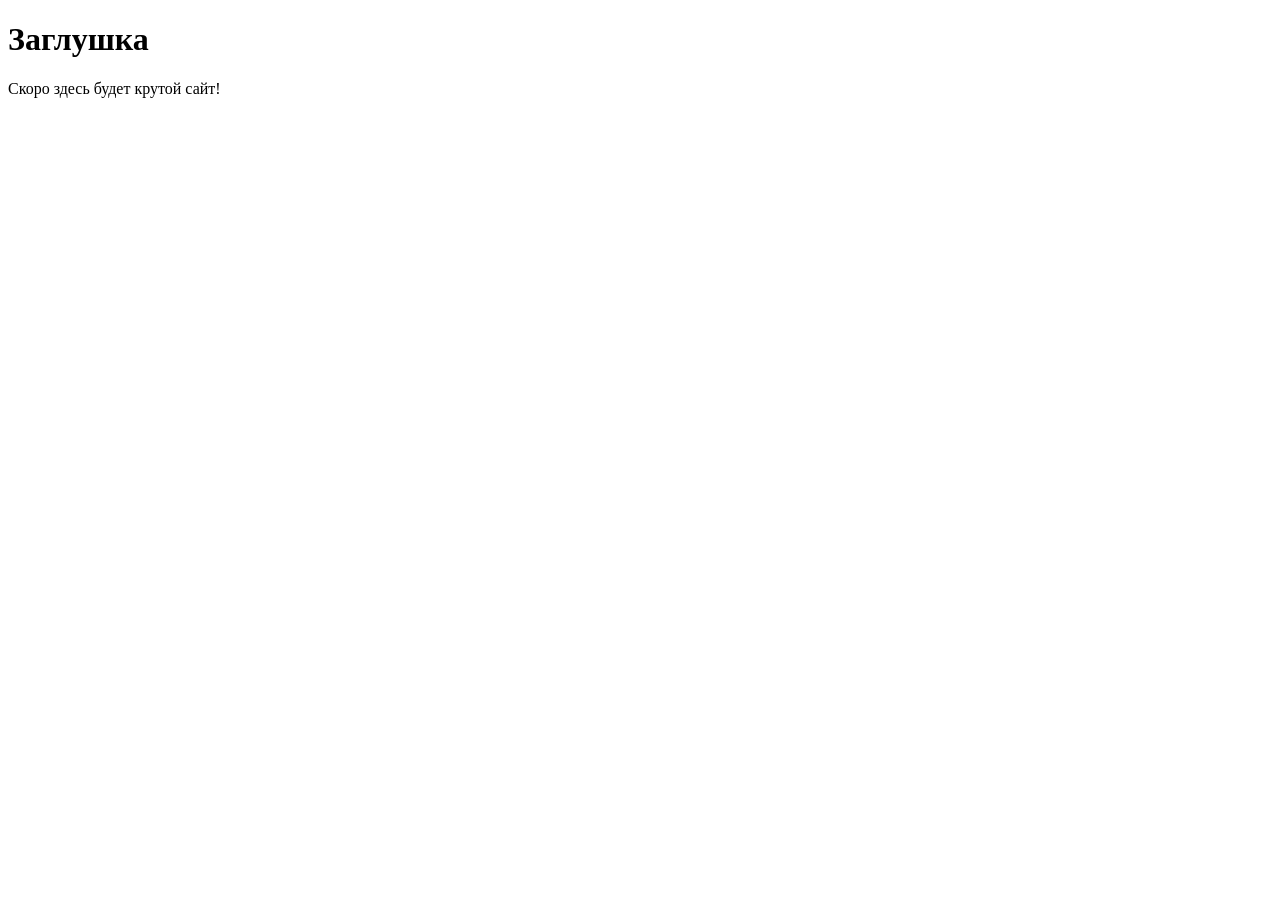
==== src/index.html @ 9844af86 "feat: add basic index.html with favicon and viewport meta tag" ====
<!DOCTYPE html>
<html lang="ru">
<head>
 <meta charset="UTF-8">
 <!-- Важная мета-информация для корректного отображения на мобильных устройствах -->
 <meta name="viewport" content="width=device-width, initial-scale=1.0">
 <title>Мой первый проект</title>
 <!-- Подключение фавиконки -->
 <link rel="icon" href="../assets/favicon.ico" type="image/x-icon">
</head>
<body>
 <h1>Заглушка</h1>
 <p>Скоро здесь будет крутой сайт!</p>
</body>
</html>
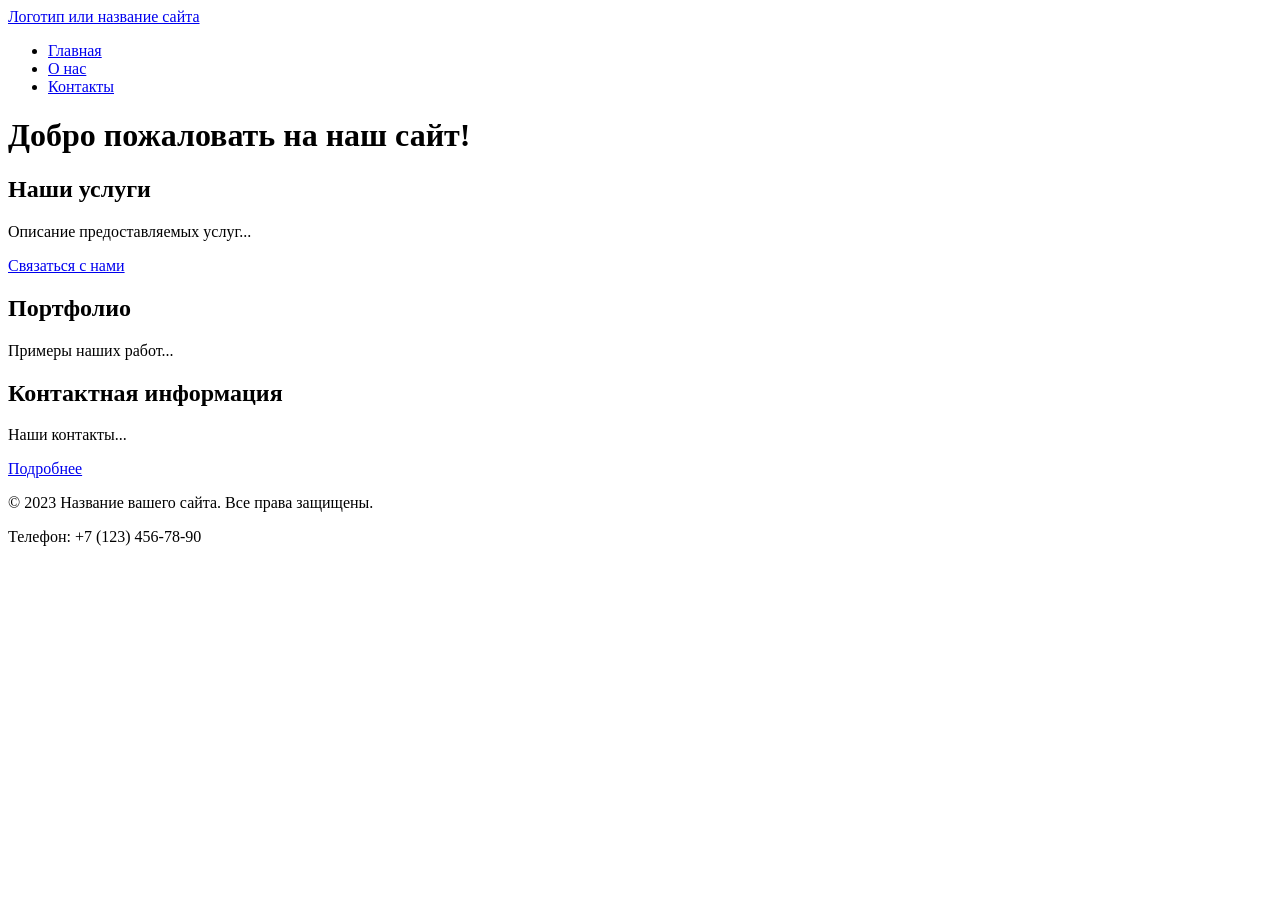
==== commit ac701652: "feat: add multi-page structure with semantics, nav and anchors" ====
--- a/src/index.html
+++ b/src/index.html
@@ -2,14 +2,49 @@
 <html lang="ru">
 <head>
  <meta charset="UTF-8">
- <!-- Важная мета-информация для корректного отображения на мобильных устройствах -->
  <meta name="viewport" content="width=device-width, initial-scale=1.0">
- <title>Мой первый проект</title>
- <!-- Подключение фавиконки -->
- <link rel="icon" href="../assets/favicon.ico" type="image/x-icon">
+ <title>Главная - Название вашего сайта</title>
+ <meta name="description" content="Краткое описание главной страницы вашего сайта">
+ <link rel="icon" href="assets/favicon.ico" type="image/x-icon">
 </head>
 <body>
- <h1>Заглушка</h1>
- <p>Скоро здесь будет крутой сайт!</p>
+ <!-- Шапка сайта -->
+ <header>
+ <a href="/">Логотип или название сайта</a>
+ <!-- Главное меню навигации -->
+ <nav>
+ <ul>
+ <li><a href="index.html">Главная</a></li>
+ <li><a href="about.html">О нас</a></li>
+ <li><a href="contacts.html">Контакты</a></li>
+ </ul>
+ </nav>
+ </header>
+ <!-- Уникальное основное содержимое страницы -->
+ <main>
+ <h1>Добро пожаловать на наш сайт!</h1>
+ <!-- Секция 1 с якорем -->
+ <section id="services">
+ <h2>Наши услуги</h2>
+ <p>Описание предоставляемых услуг...</p>
+ <a href="#contacts">Связаться с нами</a> <!-- Якорная ссылка внутри страницы -->
+ </section>
+ <!-- Секция 2 с якорем -->
+ <section id="portfolio">
+ <h2>Портфолио</h2>
+ <p>Примеры наших работ...</p>
+ </section>
+ <!-- Секция 3 с якорем -->
+ <section id="contacts">
+ <h2>Контактная информация</h2>
+ <p>Наши контакты...</p>
+ <a href="contacts.html">Подробнее</a> <!-- Ссылка на отдельную страницу -->
+ </section>
+ </main>
+ <!-- Подвал сайта -->
+ <footer>
+ <p>&copy; 2023 Название вашего сайта. Все права защищены.</p>
+ <p>Телефон: +7 (123) 456-78-90</p>
+ </footer>
 </body>
-</html>
+</html>
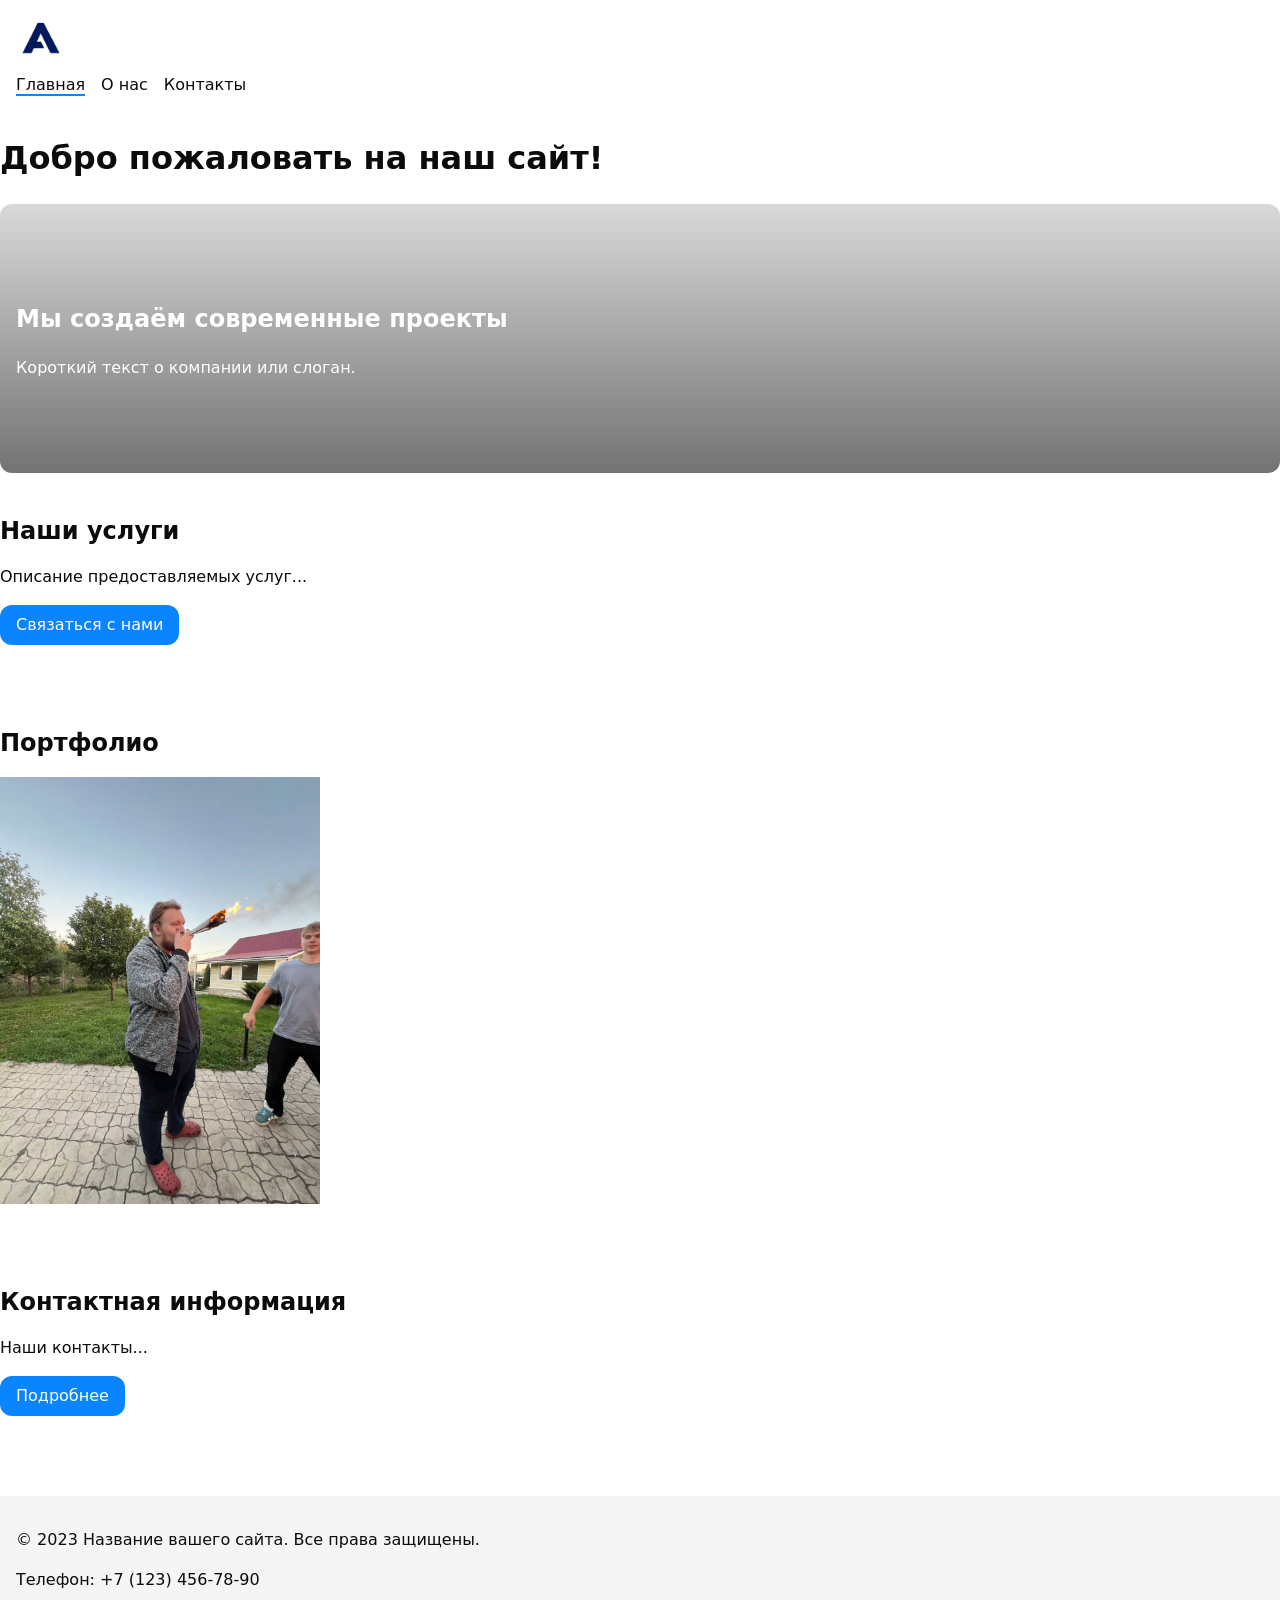
==== commit 99eac43d: "практичка 3-4" ====
--- a/src/index.html
+++ b/src/index.html
@@ -1,50 +1,64 @@
 <!DOCTYPE html>
 <html lang="ru">
+
 <head>
- <meta charset="UTF-8">
- <meta name="viewport" content="width=device-width, initial-scale=1.0">
- <title>Главная - Название вашего сайта</title>
- <meta name="description" content="Краткое описание главной страницы вашего сайта">
- <link rel="icon" href="assets/favicon.ico" type="image/x-icon">
+  <meta charset="UTF-8">
+  <meta name="viewport" content="width=device-width, initial-scale=1.0">
+  <title>Главная - Название вашего сайта</title>
+  <meta name="description" content="Краткое описание главной страницы вашего сайта">
+  <link rel="icon" href="assets/favicon.ico" type="image/x-icon">
+
+
+  <link rel="stylesheet" href="styles.css">
 </head>
+
 <body>
- <!-- Шапка сайта -->
- <header>
- <a href="/">Логотип или название сайта</a>
- <!-- Главное меню навигации -->
- <nav>
- <ul>
- <li><a href="index.html">Главная</a></li>
- <li><a href="about.html">О нас</a></li>
- <li><a href="contacts.html">Контакты</a></li>
- </ul>
- </nav>
- </header>
- <!-- Уникальное основное содержимое страницы -->
- <main>
- <h1>Добро пожаловать на наш сайт!</h1>
- <!-- Секция 1 с якорем -->
- <section id="services">
- <h2>Наши услуги</h2>
- <p>Описание предоставляемых услуг...</p>
- <a href="#contacts">Связаться с нами</a> <!-- Якорная ссылка внутри страницы -->
- </section>
- <!-- Секция 2 с якорем -->
- <section id="portfolio">
- <h2>Портфолио</h2>
- <p>Примеры наших работ...</p>
- </section>
- <!-- Секция 3 с якорем -->
- <section id="contacts">
- <h2>Контактная информация</h2>
- <p>Наши контакты...</p>
- <a href="contacts.html">Подробнее</a> <!-- Ссылка на отдельную страницу -->
- </section>
- </main>
- <!-- Подвал сайта -->
- <footer>
- <p>&copy; 2023 Название вашего сайта. Все права защищены.</p>
- <p>Телефон: +7 (123) 456-78-90</p>
- </footer>
+  <header class="site-header">
+    <img class="site-header__brand" src="assets/favicon.ico" alt="Логотип" width="50" height="50">
+    
+    <nav class="site-nav" aria-label="Основная навигация">
+      <ul class="site-nav__list">
+        <li class="site-nav__item"><a class="site-nav__link site-nav__link--active" href="index.html">Главная</a></li>
+        <li class="site-nav__item"><a class="site-nav__link" href="about.html">О нас</a></li>
+        <li class="site-nav__item"><a class="site-nav__link" href="contacts.html">Контакты</a></li>
+      </ul>
+    </nav>
+  </header>
+
+  <main>
+    <h1>Добро пожаловать на наш сайт!</h1>
+
+    <section class="hero">
+      <h2>Мы создаём современные проекты</h2>
+      <p>Короткий текст о компании или слоган.</p>
+    </section>
+
+    <section id="services" class="section">
+      <h2 class="section__title">Наши услуги</h2>
+      <p>Описание предоставляемых услуг...</p>
+      <a href="#contacts" class="btn">Связаться с нами</a>
+    </section>
+
+    <section id="portfolio" class="section">
+      <h2 class="section__title">Портфолио</h2>
+      <picture>
+        <source type="image/avif" srcset="assets/ivan.avif">
+        <source type="image/webp" srcset="assets/ivan.webp">
+        <img src="assets/ivan.jpg" alt="Пример проекта" width="320" height="180">
+      </picture>
+    </section>
+
+    <section id="contacts" class="section">
+      <h2 class="section__title">Контактная информация</h2>
+      <p>Наши контакты...</p>
+      <a href="contacts.html" class="btn">Подробнее</a>
+    </section>
+  </main>
+
+  <footer class="site-footer">
+    <p>&copy; 2023 Название вашего сайта. Все права защищены.</p>
+    <p>Телефон: +7 (123) 456-78-90</p>
+  </footer>
 </body>
+
 </html>
--- a/src/styles.css
+++ b/src/styles.css
@@ -0,0 +1,212 @@
+
+:root {
+  --color-bg: #fff;
+  --color-fg: #0b0b0b;
+  --color-muted: #666;
+  --color-primary: #0a84ff;
+  --color-danger: #b00020;
+
+  --font-body: system-ui, -apple-system, "Segoe UI", Roboto, Arial, sans-serif;
+
+  --space-1: 4px;
+  --space-2: 8px;
+  --space-3: 16px;
+  --space-4: 24px;
+  --space-5: 40px;
+
+  --radius: 12px;
+  --shadow: 0 1px 2px rgba(0, 0, 0, .08), 0 8px 24px rgba(0, 0, 0, .08);
+}
+
+
+* {
+  box-sizing: border-box;
+}
+
+
+main {
+  min-height: 60vh;
+}
+
+html,
+body {
+
+  margin: 0;
+  padding: 0;
+}
+
+body {
+  background: var(--color-bg);
+  color: var(--color-fg);
+  font-family: var(--font-body);
+  line-height: 1.5;
+}
+
+img,
+video {
+  max-width: 100%;
+  height: auto;
+  display: block;
+}
+
+button,
+input,
+select,
+textarea {
+  font: inherit;
+  color: inherit;
+}
+
+.site-header {
+  padding: var(--space-3);
+  background: var(--color-bg);
+}
+
+.site-header__brand {
+  font-weight: bold;
+  margin-right: var(--space-4);
+  display: inline-block;
+}
+
+.site-nav__list {
+  display: flex;
+  list-style: none;
+  margin: 0;
+  padding: 0;
+  gap: var(--space-3);
+}
+
+.site-nav__link {
+  text-decoration: none;
+  color: var(--color-fg);
+}
+
+.site-nav__link:hover,
+.site-nav__link:focus-visible {
+  color: var(--color-primary);
+}
+
+.site-nav__link--active {
+  border-bottom: 2px solid var(--color-primary);
+}
+
+.breadcrumbs {
+  margin: var(--space-3) 0;
+}
+
+.breadcrumbs__link {
+  color: var(--color-primary);
+  text-decoration: none;
+}
+
+.breadcrumbs__link:hover,
+.breadcrumbs__link:focus-visible {
+  text-decoration: underline;
+}
+
+.breadcrumbs__current {
+  color: var(--color-muted);
+}
+
+.hero {
+  background: linear-gradient(to top, rgba(0, 0, 0, .55), rgba(0, 0, 0, .15)), url("img/hero-1920.jpg") center/cover no-repeat;
+  color: #fff;
+  padding: clamp(2rem, 6vw, 6rem) 1rem;
+  border-radius: var(--radius);
+}
+
+.section {
+  padding-block: var(--space-5);
+}
+
+.section__title {
+  margin: 0 0 var(--space-3);
+}
+
+.btn {
+  background: var(--color-primary);
+  color: #fff;
+  border: none;
+  border-radius: var(--radius);
+  padding: .5rem 1rem;
+  cursor: pointer;
+  text-decoration: none;
+  display: inline-block;
+}
+
+.btn:hover {
+  filter: brightness(0.95);
+}
+
+.btn:focus-visible {
+  outline: 2px solid var(--color-primary);
+  outline-offset: 2px;
+}
+
+.btn--submit {
+  background: green;
+}
+
+.form__label {
+  display: block;
+  margin: .5rem 0 .25rem;
+}
+
+.form__input,
+.form__select,
+.form__textarea {
+  width: 100%;
+  max-width: 480px;
+  padding: .5rem .75rem;
+  border: 1px solid #c8c8c8;
+  border-radius: var(--radius);
+  background: #fff;
+}
+
+.form__actions {
+  display: flex;
+  gap: .5rem;
+  margin-top: 1rem;
+}
+
+[aria-invalid="true"] {
+  border-color: var(--color-danger);
+}
+
+dialog.modal {
+  padding: 1.25rem;
+  border: none;
+  border-radius: var(--radius);
+}
+
+dialog::backdrop {
+  background: rgba(0, 0, 0, .5);
+}
+
+.media {
+  aspect-ratio: 16/9;
+  width: min(100%, 960px);
+  margin-inline: auto;
+}
+
+.media video,
+.media iframe {
+  width: 100%;
+  height: 100%;
+  border-radius: var(--radius);
+}
+
+html {
+  scroll-behavior: smooth;
+}
+
+:target {
+  outline: 2px dashed var(--color-primary);
+  outline-offset: 4px;
+}
+
+.site-footer {
+  padding: var(--space-3);
+  background: #f5f5f5;
+  margin-top: var(--space-5);
+}
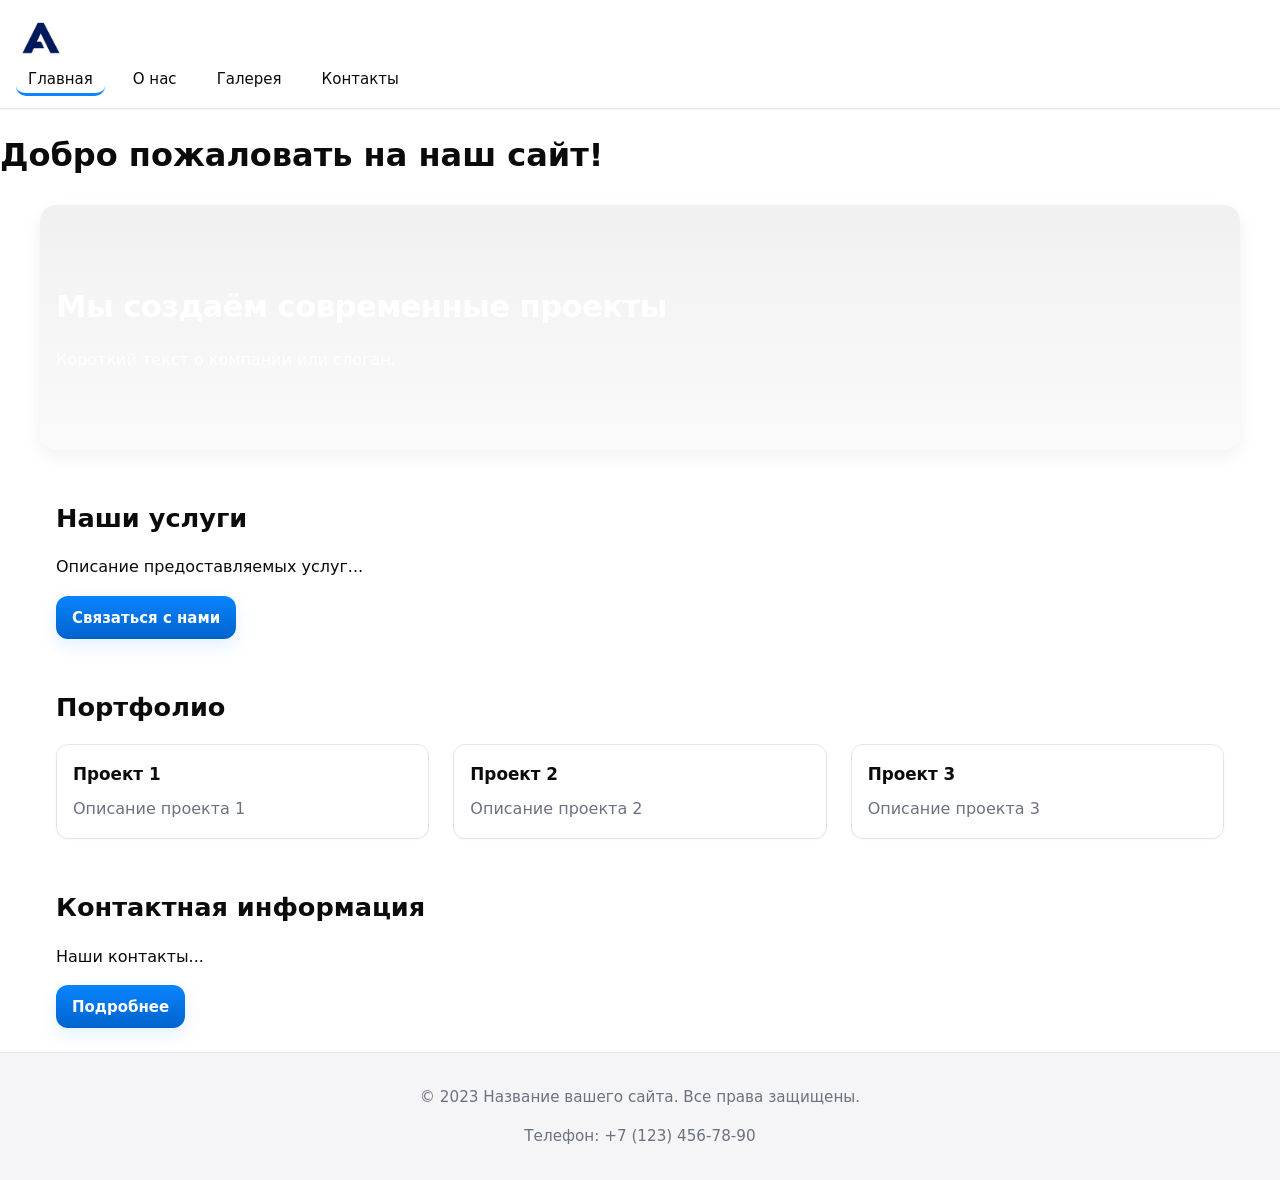
==== commit 5db8bfc2: "kr3" ====
--- a/src/index.html
+++ b/src/index.html
@@ -1,31 +1,30 @@
 <!DOCTYPE html>
 <html lang="ru">
-
 <head>
   <meta charset="UTF-8">
-  <meta name="viewport" content="width=device-width, initial-scale=1.0">
+  <meta name="viewport" content="width=device-width, initial-scale=1.0, viewport-fit=cover">
   <title>Главная - Название вашего сайта</title>
   <meta name="description" content="Краткое описание главной страницы вашего сайта">
   <link rel="icon" href="assets/favicon.ico" type="image/x-icon">
-
-
   <link rel="stylesheet" href="styles.css">
 </head>
-
 <body>
+  <a class="skip-link" href="#main">Перейти к содержимому</a>
+  
   <header class="site-header">
-    <img class="site-header__brand" src="assets/favicon.ico" alt="Логотип" width="50" height="50">
+    <img class="site-header__brand" src="assets/favicon.ico" alt="Логотип компании" width="50" height="50">
     
     <nav class="site-nav" aria-label="Основная навигация">
       <ul class="site-nav__list">
-        <li class="site-nav__item"><a class="site-nav__link site-nav__link--active" href="index.html">Главная</a></li>
+        <li class="site-nav__item"><a class="site-nav__link site-nav__link--active" href="index.html" aria-current="page">Главная</a></li>
         <li class="site-nav__item"><a class="site-nav__link" href="about.html">О нас</a></li>
+        <li class="site-nav__item"><a class="site-nav__link" href="gallery.html">Галерея</a></li>
         <li class="site-nav__item"><a class="site-nav__link" href="contacts.html">Контакты</a></li>
       </ul>
     </nav>
   </header>
 
-  <main>
+  <main id="main">
     <h1>Добро пожаловать на наш сайт!</h1>
 
     <section class="hero">
@@ -41,11 +40,22 @@
 
     <section id="portfolio" class="section">
       <h2 class="section__title">Портфолио</h2>
-      <picture>
-        <source type="image/avif" srcset="assets/ivan.avif">
-        <source type="image/webp" srcset="assets/ivan.webp">
-        <img src="assets/ivan.jpg" alt="Пример проекта" width="320" height="180">
-      </picture>
+      <div class="projects-preview">
+        <div class="projects-preview__grid">
+          <article class="project-card">
+            <h3 class="project-card__title">Проект 1</h3>
+            <p class="project-card__description">Описание проекта 1</p>
+          </article>
+          <article class="project-card">
+            <h3 class="project-card__title">Проект 2</h3>
+            <p class="project-card__description">Описание проекта 2</p>
+          </article>
+          <article class="project-card">
+            <h3 class="project-card__title">Проект 3</h3>
+            <p class="project-card__description">Описание проекта 3</p>
+          </article>
+        </div>
+      </div>
     </section>
 
     <section id="contacts" class="section">
@@ -60,5 +70,4 @@
     <p>Телефон: +7 (123) 456-78-90</p>
   </footer>
 </body>
-
 </html>
--- a/src/styles.css
+++ b/src/styles.css
@@ -1,212 +1,338 @@
-
-:root {
-  --color-bg: #fff;
-  --color-fg: #0b0b0b;
-  --color-muted: #666;
-  --color-primary: #0a84ff;
-  --color-danger: #b00020;
-
-  --font-body: system-ui, -apple-system, "Segoe UI", Roboto, Arial, sans-serif;
-
-  --space-1: 4px;
-  --space-2: 8px;
-  --space-3: 16px;
-  --space-4: 24px;
-  --space-5: 40px;
-
-  --radius: 12px;
-  --shadow: 0 1px 2px rgba(0, 0, 0, .08), 0 8px 24px rgba(0, 0, 0, .08);
-}
-
-
-* {
-  box-sizing: border-box;
-}
-
-
-main {
-  min-height: 60vh;
-}
-
-html,
+:root{
+  --bg: #ffffff;
+  --section-bg: #f5f5f7;
+  --fg: #0b0b0b;
+  --muted: #6b7280;
+  --primary: #0a84ff;
+  --primary-600: #0063cc;
+  --glass: rgba(255,255,255,0.6);
+  --card-bg: #ffffff;
+  --border: #e6e6ea;
+  --danger: #b00020;
+
+  --radius-sm: 8px;
+  --radius-md: 12px;
+  --radius-lg: 16px;
+
+  --space-xs: 4px;
+  --space-sm: 8px;
+  --space-md: 16px;
+  --space-lg: 24px;
+  --space-xl: 40px;
+
+  --shadow-xs: 0 1px 2px rgba(10, 10, 10, 0.04);
+  --shadow-sm: 0 6px 18px rgba(10, 10, 10, 0.06);
+  --shadow-lg: 0 20px 40px rgba(10, 10, 10, 0.06);
+
+  --font-stack: Inter, ui-sans-serif, system-ui, -apple-system, "Segoe UI", Roboto, "Helvetica Neue", Arial;
+}
+
+* { box-sizing: border-box; }
+html, body { height: 100%; margin: 0; padding: 0; background: var(--bg); color: var(--fg); font-family: var(--font-stack); -webkit-font-smoothing:antialiased; -moz-osx-font-smoothing:grayscale; }
+img, picture, video { display: block; max-width: 100%; height: auto; }
+a { color: inherit; text-decoration: none; }
+
 body {
-
+  display: flex;
+  flex-direction: column;
+  min-height: 100vh;
+  line-height: 1.6;
+  font-size: 16px;
+}
+main { flex: 1; }
+
+.skip-link{
+  position: absolute;
+  left: 1rem;
+  top: -100%;
+  z-index: 9999;
+  background: #111;
+  color: #fff;
+  padding: .5rem .75rem;
+  border-radius: 8px;
+}
+.skip-link:focus { top: 1rem; }
+
+:focus-visible { outline: 3px solid rgba(10,132,255,0.18); outline-offset: 3px; }
+
+.site-header {
+  background: var(--bg);
+  padding: calc(var(--space-sm) * 2);
+  position: sticky;
+  top: 0;
+  z-index: 200;
+  border-bottom: 1px solid var(--border);
+  box-shadow: var(--shadow-xs);
+}
+.site-header .site-header__brand { display:inline-block; vertical-align:middle; }
+.site-nav__list {
+  display:flex;
+  gap: var(--space-md);
+  list-style:none;
   margin: 0;
   padding: 0;
-}
-
-body {
-  background: var(--color-bg);
-  color: var(--color-fg);
-  font-family: var(--font-body);
-  line-height: 1.5;
-}
-
-img,
-video {
-  max-width: 100%;
-  height: auto;
-  display: block;
-}
-
-button,
-input,
-select,
-textarea {
-  font: inherit;
-  color: inherit;
-}
-
-.site-header {
-  padding: var(--space-3);
-  background: var(--color-bg);
-}
-
-.site-header__brand {
-  font-weight: bold;
-  margin-right: var(--space-4);
-  display: inline-block;
-}
-
-.site-nav__list {
-  display: flex;
-  list-style: none;
-  margin: 0;
-  padding: 0;
-  gap: var(--space-3);
-}
-
+  align-items:center;
+}
 .site-nav__link {
-  text-decoration: none;
-  color: var(--color-fg);
-}
-
-.site-nav__link:hover,
-.site-nav__link:focus-visible {
-  color: var(--color-primary);
-}
-
+  color: var(--fg);
+  padding: .5rem .75rem;
+  border-radius: 10px;
+  font-weight: 500;
+  font-size: 15px;
+}
 .site-nav__link--active {
-  border-bottom: 2px solid var(--color-primary);
-}
-
-.breadcrumbs {
-  margin: var(--space-3) 0;
-}
-
-.breadcrumbs__link {
-  color: var(--color-primary);
-  text-decoration: none;
-}
-
-.breadcrumbs__link:hover,
-.breadcrumbs__link:focus-visible {
-  text-decoration: underline;
-}
-
-.breadcrumbs__current {
-  color: var(--color-muted);
-}
+  border-bottom: 3px solid var(--primary);
+  padding-bottom: calc(.5rem - 3px);
+}
+.site-nav__link:hover { color: var(--primary); background: rgba(10,132,255,0.04); }
 
 .hero {
-  background: linear-gradient(to top, rgba(0, 0, 0, .55), rgba(0, 0, 0, .15)), url("img/hero-1920.jpg") center/cover no-repeat;
+  background: linear-gradient(180deg, rgba(10,10,10,0.06), rgba(10,10,10,0.02)), url("https://picsum.photos/1200/600") center/cover no-repeat;
   color: #fff;
-  padding: clamp(2rem, 6vw, 6rem) 1rem;
-  border-radius: var(--radius);
-}
+  padding: clamp(2.25rem, 6vw, 5.5rem) 1rem;
+  margin: var(--space-lg) auto;
+  max-width: 1200px;
+  border-radius: var(--radius-lg);
+  box-shadow: var(--shadow-sm);
+  display: grid;
+  gap: var(--space-md);
+}
+.hero h2 { margin: 0; font-size: clamp(1.6rem, 2.4vw, 2.6rem); font-weight: 700; letter-spacing: -0.02em; }
+.hero p { margin: 0; color: rgba(255,255,255,0.9); font-weight: 400; }
 
 .section {
-  padding-block: var(--space-5);
-}
-
-.section__title {
-  margin: 0 0 var(--space-3);
-}
+  padding: var(--space-lg) 1rem;
+  margin: 0 auto;
+  max-width: 1200px;
+}
+.section--muted { background: var(--section-bg); border-radius: 12px; padding: clamp(1.25rem, 2.5vw, 2rem); }
+
+.section__title { margin: 0 0 var(--space-md); font-size: clamp(1.25rem, 1.1rem + 1.6vw, 1.6rem); font-weight: 700; color: var(--fg); }
 
 .btn {
-  background: var(--color-primary);
+  display: inline-flex;
+  align-items: center;
+  gap: .5rem;
+  background: linear-gradient(180deg,var(--primary),var(--primary-600));
   color: #fff;
   border: none;
-  border-radius: var(--radius);
-  padding: .5rem 1rem;
+  padding: .6rem 1rem;
+  border-radius: 12px;
   cursor: pointer;
-  text-decoration: none;
-  display: inline-block;
-}
-
-.btn:hover {
-  filter: brightness(0.95);
-}
-
-.btn:focus-visible {
-  outline: 2px solid var(--color-primary);
-  outline-offset: 2px;
-}
-
-.btn--submit {
-  background: green;
-}
-
-.form__label {
+  font-weight: 600;
+  font-size: 15px;
+  box-shadow: 0 6px 18px rgba(10,132,255,0.12);
+  transition: transform .12s ease, box-shadow .12s ease;
+}
+.btn:hover { transform: translateY(-2px); box-shadow: 0 10px 24px rgba(10,132,255,0.12); }
+.btn:active { transform: translateY(0); }
+.btn--secondary {
+  background: transparent;
+  color: var(--fg);
+  border: 1px solid var(--border);
+  box-shadow: none;
+}
+
+.projects-preview__grid {
+  display: grid;
+  gap: var(--space-lg);
+  grid-template-columns: repeat(auto-fit, minmax(18rem, 1fr));
+}
+
+.project-card {
+  background: var(--card-bg);
+  border-radius: var(--radius-md);
+  padding: var(--space-md);
+  box-shadow: var(--shadow-xs);
+  border: 1px solid var(--border);
+  transition: transform .12s ease, box-shadow .12s ease;
+}
+.project-card:hover { transform: translateY(-6px); box-shadow: var(--shadow-sm); }
+.project-card__title { margin: 0 0 .5rem; font-weight: 700; font-size: 1.05rem; }
+.project-card__description { margin: 0; color: var(--muted); }
+
+.image-container { background: #fff; padding: var(--space-sm); border-radius: var(--radius-md); border: 1px solid var(--border); box-shadow: var(--shadow-xs); }
+.responsive-image { width:100%; height:auto; border-radius: 10px; display:block; }
+
+.retina-image {
+  width: 160px;
+  height: 160px;
   display: block;
-  margin: .5rem 0 .25rem;
-}
-
-.form__input,
-.form__select,
-.form__textarea {
+  margin: 0 auto;
+  border-radius: 12px;
+  object-fit: cover;
+  border: 1px solid var(--border);
+  box-shadow: var(--shadow-xs);
+}
+
+.object-fit-demo { display: grid; gap: var(--space-sm); grid-template-columns: repeat(auto-fit, minmax(220px,1fr)); align-items:start; }
+.object-fit-item { text-align: center; }
+.object-fit-item img { width:100%; height:200px; border-radius: 12px; border: 1px solid var(--border); }
+
+.object-fit-cover { object-fit: cover; background: #f8fafc; }
+.object-fit-contain { object-fit: contain; background: #f8fafc; }
+
+.gallery {
+  display: grid;
+  gap: var(--space-md);
+  grid-template-columns: repeat(auto-fit, minmax(220px, 1fr));
+}
+.gallery__item {
+  background: var(--card-bg);
+  border-radius: var(--radius-md);
+  overflow: hidden;
+  border: 1px solid var(--border);
+  box-shadow: var(--shadow-xs);
+  transition: transform .12s ease, box-shadow .12s ease;
+}
+.gallery__item:hover { transform: translateY(-6px); box-shadow: var(--shadow-sm); }
+.gallery__image-container { width: 100%; height: 200px; overflow: hidden; background: #fff; }
+.gallery__image { width:100%; height:100%; object-fit: cover; display:block; transition: transform .3s ease; }
+.gallery__item:hover .gallery__image { transform: scale(1.04); }
+.gallery__caption { padding: var(--space-sm); font-weight: 600; color: var(--muted); text-align:center; }
+
+.form__group { margin-bottom: var(--space-md); }
+.form__label { display:block; margin-bottom: .375rem; font-weight:600; color:var(--fg); }
+.form__input, .form__select, .form__textarea {
+  width:100%;
+  max-width: 560px;
+  padding: .75rem;
+  border-radius: 10px;
+  border: 1px solid var(--border);
+  background: linear-gradient(180deg, #fff, #fbfbfc);
+  box-shadow: inset 0 1px 0 rgba(10,10,10,0.02);
+  font-size: 15px;
+  color: var(--fg);
+}
+.form__textarea { min-height: 110px; resize: vertical; }
+.form__help { display:block; margin-top:.25rem; color:var(--muted); font-size: .875rem; }
+.form__error { color: var(--danger); font-size: .875rem; margin-top:.25rem; }
+
+[aria-invalid="true"] { outline: 2px solid rgba(176,0,32,0.08); box-shadow: 0 0 0 3px rgba(176,0,32,0.04); }
+
+dialog.modal {
+  border: none;
+  border-radius: 14px;
+  padding: var(--space-lg);
+  width: min(680px, 95vw);
+  max-width: 680px;
+  box-shadow: var(--shadow-lg);
+  background: linear-gradient(180deg, rgba(255,255,255,0.98), rgba(250,250,250,0.98));
+}
+dialog::backdrop { background: rgba(0,0,0,0.36); }
+
+dialog.js-fallback-open {
+  position: fixed;
+  inset: 0;
+  margin: auto;
+  display: block;
+  left: 50%;
+  transform: translateX(-50%);
+}
+
+.form__actions { display:flex; gap: .75rem; margin-top: var(--space-md); align-items:center; }
+
+.required { color: var(--danger); font-weight:700; }
+
+.media { width:100%; max-width: 960px; margin: 0 auto; border-radius: 12px; overflow: hidden; }
+.media video, .media iframe { width:100%; height:auto; display:block; background: #000; }
+
+.site-footer {
+  padding: var(--space-md);
+  background: var(--section-bg);
+  border-top: 1px solid var(--border);
+  margin-top: 0;
+  text-align: center;
+  color: var(--muted);
+  font-size: .95rem;
+}
+
+.breadcrumbs { margin-bottom: var(--space-md); color: var(--muted); font-size: .95rem; }
+.breadcrumbs__link { color: var(--primary); text-decoration: none; }
+
+@media (max-width: 900px) {
+  .hero { padding: clamp(1.5rem, 5vw, 3.5rem); border-radius: 12px; }
+  .retina-image { width: 140px; height: 140px; }
+  .gallery__image-container { height: 180px; }
+  .object-fit-item img { height: 160px; }
+}
+@media (max-width: 600px) {
+  .site-nav__list { gap: 8px; flex-wrap: wrap; }
+  .projects-preview__grid { grid-template-columns: 1fr; }
+  .gallery { grid-template-columns: repeat(2, 1fr); gap: 12px; }
+  .retina-image { width: 120px; height: 120px; }
+  .media { padding: 0 1rem; }
+  .form__input, .form__textarea { max-width: 100%; }
+}
+@media (max-width: 420px) {
+  .gallery { grid-template-columns: 1fr; }
+  .object-fit-item img { height: 140px; }
+}
+
+@media (prefers-reduced-motion: reduce) {
+  * { transition: none !important; animation: none !important; }
+}
+.gallery-4-col {
+  display: grid;
+  gap: var(--space-md);
+  grid-template-columns: repeat(4, 1fr);
+}
+
+.gallery-4-col .gallery__item {
+  background: var(--card-bg);
+  border-radius: var(--radius-md);
+  overflow: hidden;
+  border: 1px solid var(--border);
+  box-shadow: var(--shadow-xs);
+  transition: transform .12s ease, box-shadow .12s ease;
+}
+
+.gallery-4-col .gallery__item:hover {
+  transform: translateY(-6px);
+  box-shadow: var(--shadow-sm);
+}
+
+.gallery-4-col .gallery__image-container {
   width: 100%;
-  max-width: 480px;
-  padding: .5rem .75rem;
-  border: 1px solid #c8c8c8;
-  border-radius: var(--radius);
+  height: 150px;
+  overflow: hidden;
   background: #fff;
 }
 
-.form__actions {
-  display: flex;
-  gap: .5rem;
-  margin-top: 1rem;
-}
-
-[aria-invalid="true"] {
-  border-color: var(--color-danger);
-}
-
-dialog.modal {
-  padding: 1.25rem;
-  border: none;
-  border-radius: var(--radius);
-}
-
-dialog::backdrop {
-  background: rgba(0, 0, 0, .5);
-}
-
-.media {
-  aspect-ratio: 16/9;
-  width: min(100%, 960px);
-  margin-inline: auto;
-}
-
-.media video,
-.media iframe {
+.gallery-4-col .gallery__image {
   width: 100%;
   height: 100%;
-  border-radius: var(--radius);
-}
-
-html {
-  scroll-behavior: smooth;
-}
-
-:target {
-  outline: 2px dashed var(--color-primary);
-  outline-offset: 4px;
-}
-
-.site-footer {
-  padding: var(--space-3);
-  background: #f5f5f5;
-  margin-top: var(--space-5);
+  object-fit: cover;
+  display: block;
+  transition: transform .3s ease;
+}
+
+.gallery-4-col .gallery__item:hover .gallery__image {
+  transform: scale(1.04);
+}
+
+.gallery-4-col .gallery__caption {
+  padding: var(--space-sm);
+  font-weight: 600;
+  color: var(--muted);
+  text-align: center;
+  font-size: 0.875rem;
+}
+
+@media (max-width: 900px) {
+  .gallery-4-col {
+    grid-template-columns: repeat(2, 1fr);
+  }
+  .gallery-4-col .gallery__image-container {
+    height: 180px;
+  }
+}
+
+@media (max-width: 600px) {
+  .gallery-4-col {
+    grid-template-columns: 1fr;
+  }
+  .gallery-4-col .gallery__image-container {
+    height: 200px;
+  }
 }
